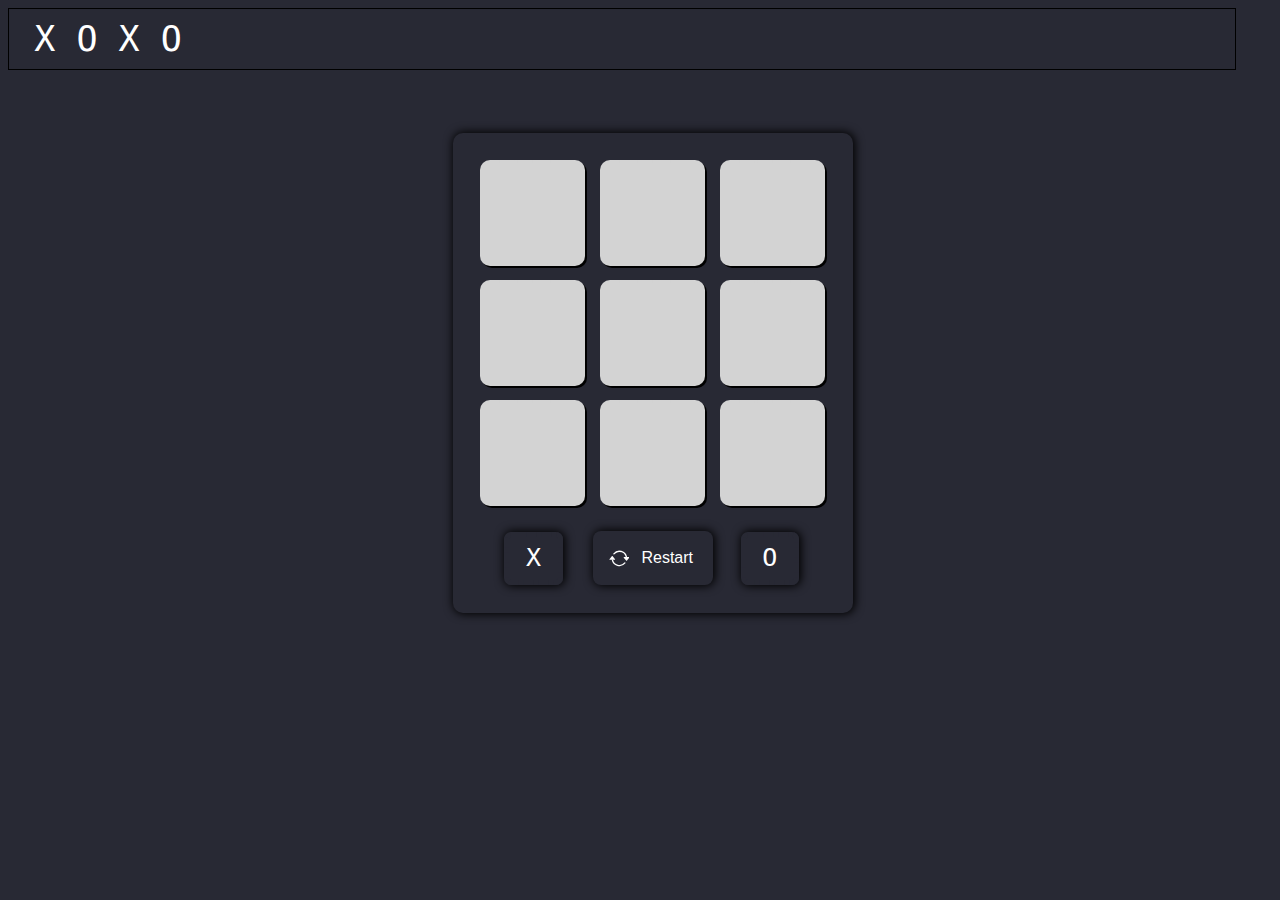
==== index.html @ cbb5aed6 "Add files via upload" ====
<!DOCTYPE html>
<html lang="en">
<head>
    <meta charset="UTF-8">
    <meta http-equiv="X-UA-Compatible" content="IE=edge">
    <meta name="viewport" content="width=device-width, initial-scale=1.0">
    <title>TictacToe</title>
    <link rel="stylesheet" href="style.css" >
</head>

<body >

<header class="head">
    <div class="title">
        X O X O
    </div>
</header>


<div class="box">
    <div class="grid">
        <div id="items" class="one"></div>
        <div id="items" class="two"></div>
        <div id="items" class="three"></div>
        <div id="items" class="four"></div>
        <div id="items" class="five"></div>
        <div id="items" class="six"></div>
        <div id="items" class="seven"></div>
        <div id="items" class="eight"></div>
        <div id="items" class="nine"></div>
        
       
        <div class="p1" id="box1" style="float: left;">
            X        
        </div>

        <!-- Button fetched by UIVERSE -->

        <button  class="button" type="button" onclick="refresh()" style="float:left;">
            <svg viewBox="0 0 16 16" class="bi bi-arrow-repeat" fill="currentColor" height="16" width="16" xmlns="http://www.w3.org/2000/svg">
              <path d="M11.534 7h3.932a.25.25 0 0 1 .192.41l-1.966 2.36a.25.25 0 0 1-.384 0l-1.966-2.36a.25.25 0 0 1 .192-.41zm-11 2h3.932a.25.25 0 0 0 .192-.41L2.692 6.23a.25.25 0 0 0-.384 0L.342 8.59A.25.25 0 0 0 .534 9z"></path>
              <path d="M8 3c-1.552 0-2.94.707-3.857 1.818a.5.5 0 1 1-.771-.636A6.002 6.002 0 0 1 13.917 7H12.9A5.002 5.002 0 0 0 8 3zM3.1 9a5.002 5.002 0 0 0 8.757 2.182.5.5 0 1 1 .771.636A6.002 6.002 0 0 1 2.083 9H3.1z" fill-rule="evenodd"></path>
            </svg>
            Restart
        </button>



        <div class="p2" id="box2">
            O
        </div>
        

    </div>
</div>

<!--

<footer class="end" id="about"> 
    <p>DHARANESH S P</p>
    <p>Email : <a href="mailto:spdharanesh28@gmailcom">dharaneshsp</a> </p>
    <p>Linked In : <a href="https://www.linkedin.com/in/dharanesh-s-p">dharaneshsp</a></p>
</footer>

-->

<script src="script.js"></script>

</body>
</html>
---- style.css ----
.grid{
    display:grid;
    grid-template-columns:120px 120px 120px ;
    grid-template-rows:120px 120px 120px 80px;
    padding:20px;
    box-shadow:1px 0px 10px 1px black;
    border-radius:10px;
    
    
}  

#items{
    border:3px dashed lightgray;
    border-radius:10px;
    background-color:lightgray;
    padding-top:14%;
    text-align:center;
    align-items:center;
    font-family:monospace;
    margin:6%;
    box-shadow:2px 2px black;
    text-shadow:3px 3px grey;
    
}

#items:hover{
    box-shadow:3px 0px 15px 3px black;
    
}

.cross{
    font-size: 60px;
    text-align: center;
    animation:blow 200ms;
    }
@keyframes blow{
    0%{font-size:0px; }
    100%{font-size:60px; }
}

.button {
  color: white;
  background-color: #282934;
  font-weight: 500;
  border-radius: 0.5rem;
  font-size: 1rem;
  line-height: 2rem;
  padding-left: 1rem;
  padding-right: 1rem;
  padding-top: 0.7rem;
  padding-bottom: 0.7rem;
  text-align: center;
  margin-right: 0.5rem;
  display: inline-flex;
  align-items: center;
  border: none;
  margin-left:0px;
  margin-top:15%;
  box-shadow:1px 0px 10px 1px black;
  float:left;
  height: 54px;
  width: 120px;
}

.button:hover {
box-shadow:5px 0px 10px 1px black;

}

.button svg {
  display: inline;
  width: 1.3rem;
  height: 1.3rem;
  margin-right: 0.75rem;
  color: white;
}

.button:focus svg {
  animation: spin_357 0.5s linear;
  outline:none;
}

@keyframes spin_357 {
  from {
    transform: rotate(0deg);
  }

  to {
    transform: rotate(360deg);
  }
}


.box {
    border:0px solid white;
  display: flex;
  justify-content: center;
    margin-top:5%;
    width:50%;
    margin-left:26%;
    margin-bottom: 2%;
    
}

.head{
     border:1px solid black;
     display:flex;
     align-items:center;
     padding-left:2%;
     height:60px;
     width:95%;
     background-color:#282934;
     margin-top:0;

}

.title{
    border:0px solid white;
    display:flex;
    color:white;

    font-size:35px;
    align-items:center;  
    font-family:monospace;  
    
}
.p1{
    border:5px dashed #282934;
    float:left;
    margin-left:26.4%;
    color:white;
    width:46px;
    height: 30px;
    padding: 1%;
    border-radius: 7px;
    margin-right: 2.7%;
    margin-top: 15.5%;
    padding-top: 5%;
    padding-bottom: 6.2%;

    text-align: center;
    box-shadow: 1px 0px 10px 1px black;
    font-size: 25px;
    font-family: monospace;

}

.p2{
    border:5px dashed #282934;
    margin-left:23.4%;
    color:white;
    width: 46px;
    padding: 1%;
    height: 30px;
    padding-top: 5%;
    padding-bottom: 6.2%;
    border-radius: 7px;
    margin-top: 15.5%;
    box-shadow: 1px 0px 10px 1px black;
    text-align: center;
    font-size: 25px;
    font-family: monospace;


    }


footer{
        background-color:#282934;
        border: 0px solid #090C1D;
        HEIGHT:100PX;
        margin-top: 60px;
        padding-top: 7px;
        border-radius: 0px;
        padding-left: 7px;
        padding-right: 7px;
        padding-bottom: 17px;
        border:none;
        font-family: system-ui, -apple-system, BlinkMacSystemFont, 'Segoe UI', Roboto, Oxygen, Ubuntu, Cantarell, 'Open Sans', 'Helvetica Neue', sans-serif;
        color:white;
        box-shadow: 1px 0px 10px 1px black;
        border-radius: 10px;
        text-align: center;
        
    }

body{

    background-color:#282934;

}
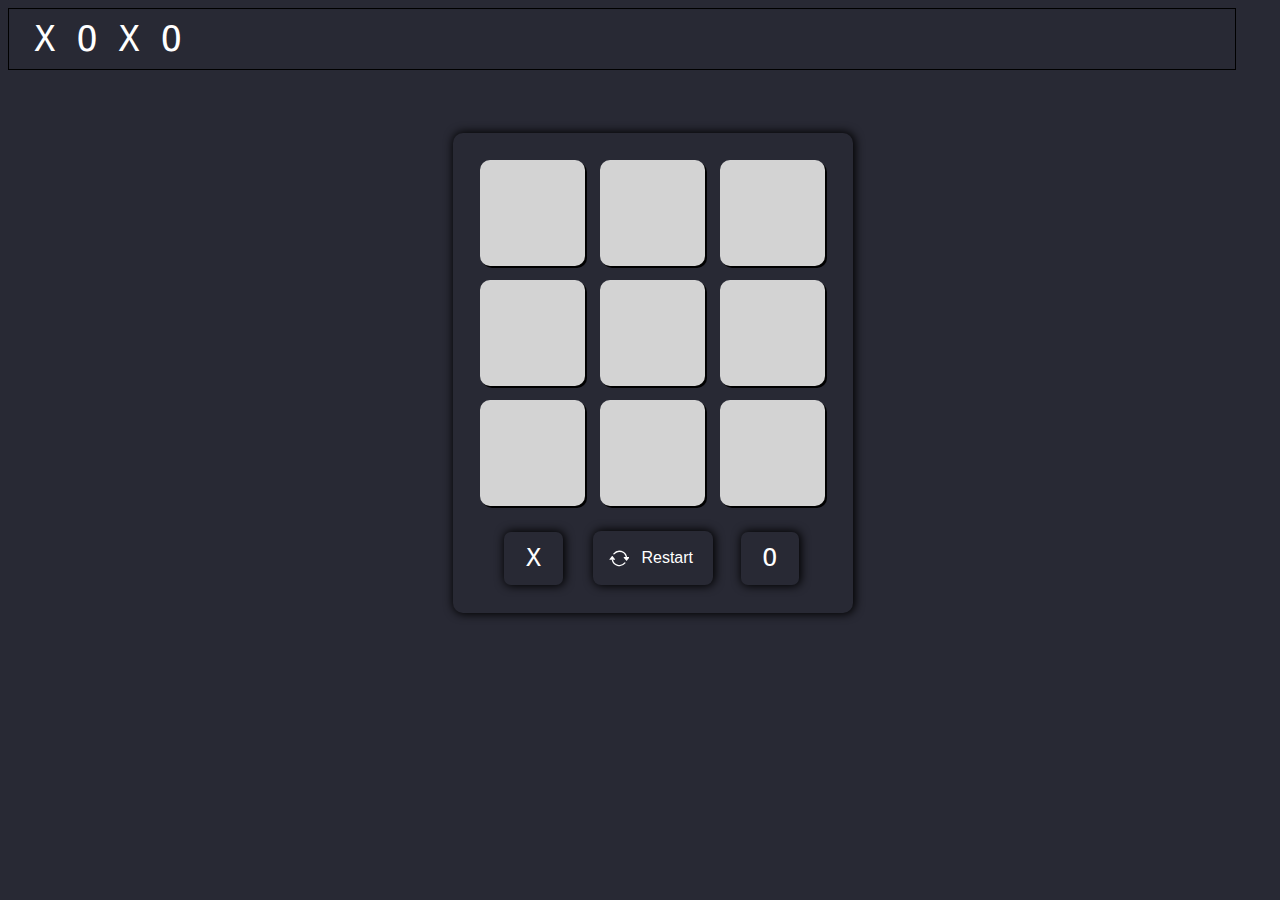
==== commit cb7bda48: "Update index.html" ====
--- a/index.html
+++ b/index.html
@@ -5,6 +5,8 @@
     <meta http-equiv="X-UA-Compatible" content="IE=edge">
     <meta name="viewport" content="width=device-width, initial-scale=1.0">
     <title>TictacToe</title>
+    <!-- <link rel="icon" type="image/x-icon" href="./favicon.ico" >
+    -->
     <link rel="stylesheet" href="style.css" >
 </head>
 
@@ -67,4 +69,4 @@
 <script src="script.js"></script>
 
 </body>
-</html>+</html>
--- a/style.css
+++ b/style.css
@@ -11,9 +11,9 @@
 }  
 
 #items{
-    border:3px dashed lightgray;
+    border:3px solid #D3D3D3;
     border-radius:10px;
-    background-color:lightgray;
+    background-color:#D3D3D3;
     padding-top:14%;
     text-align:center;
     align-items:center;
@@ -126,7 +126,7 @@
     
 }
 .p1{
-    border:5px dashed #282934;
+    border:5px solid transparent;
     float:left;
     margin-left:26.4%;
     color:white;
@@ -147,7 +147,7 @@
 }
 
 .p2{
-    border:5px dashed #282934;
+    border:5px solid transparent;
     margin-left:23.4%;
     color:white;
     width: 46px;
